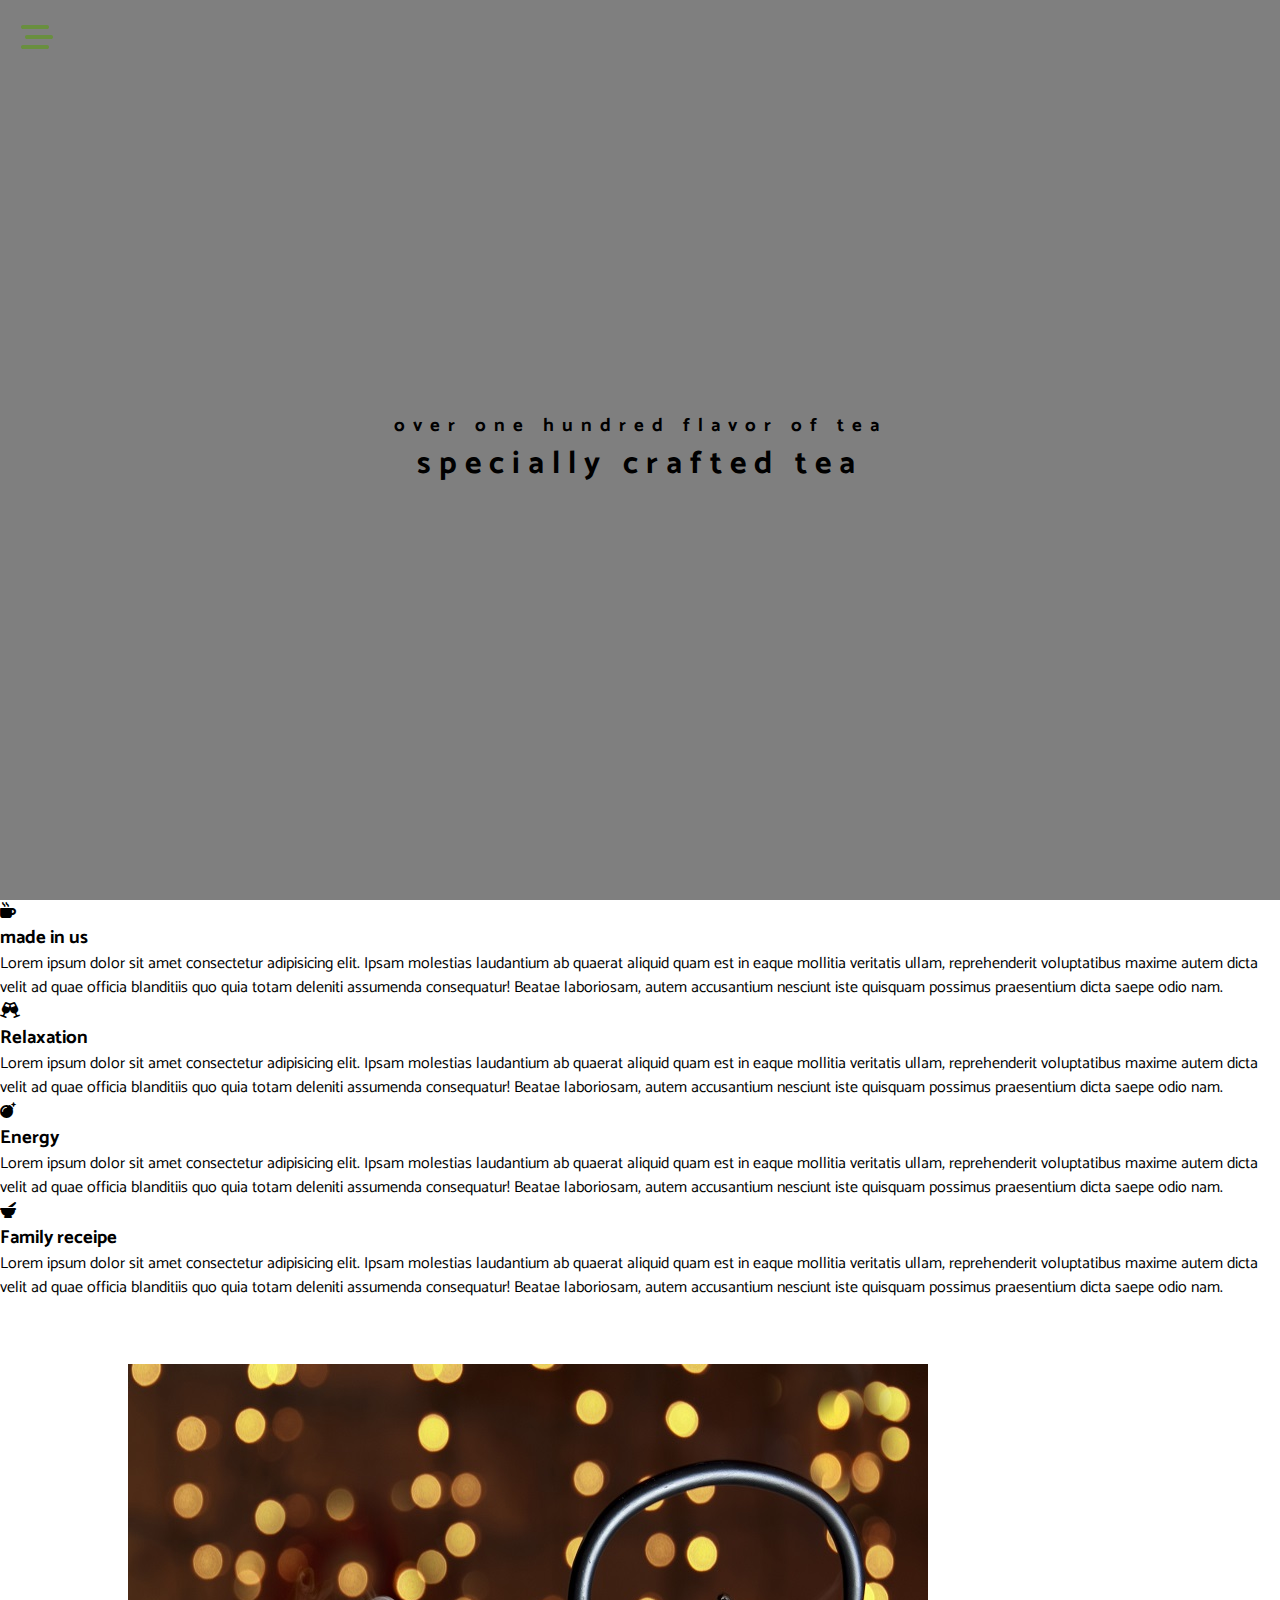
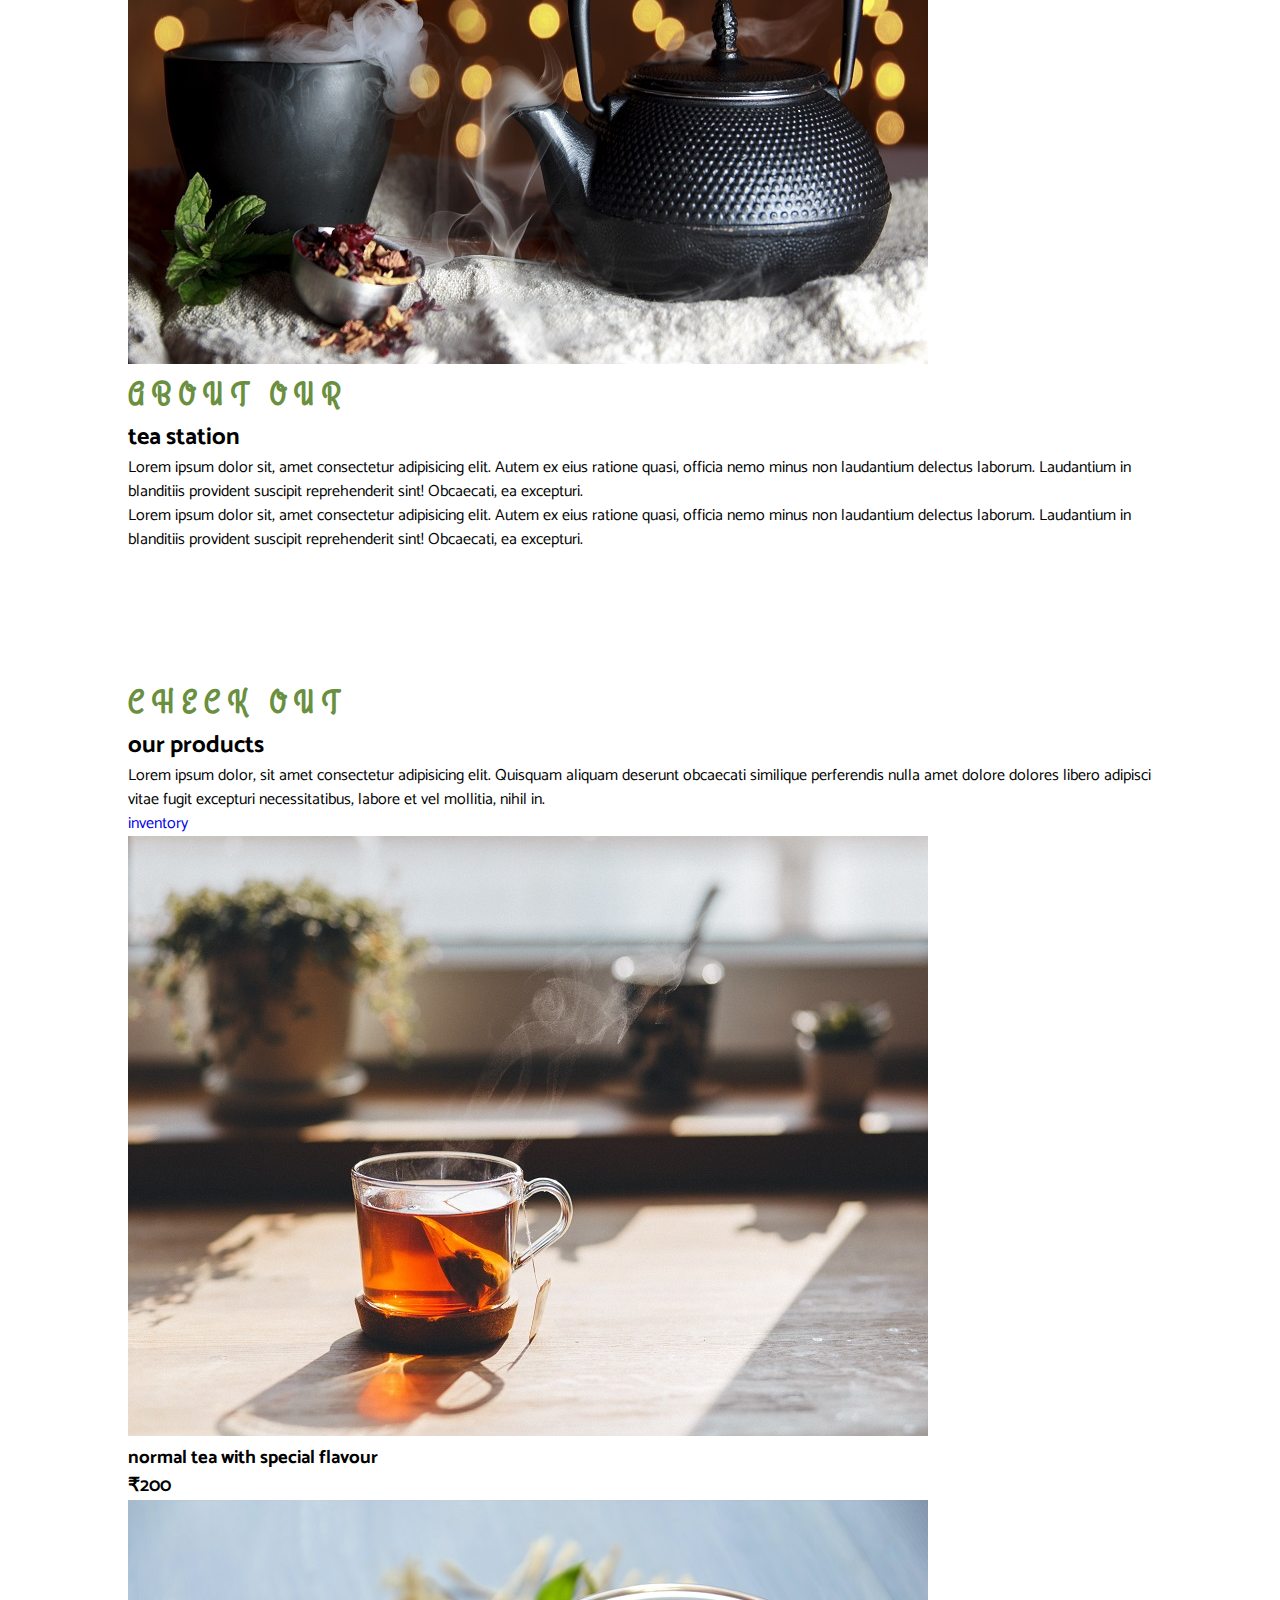
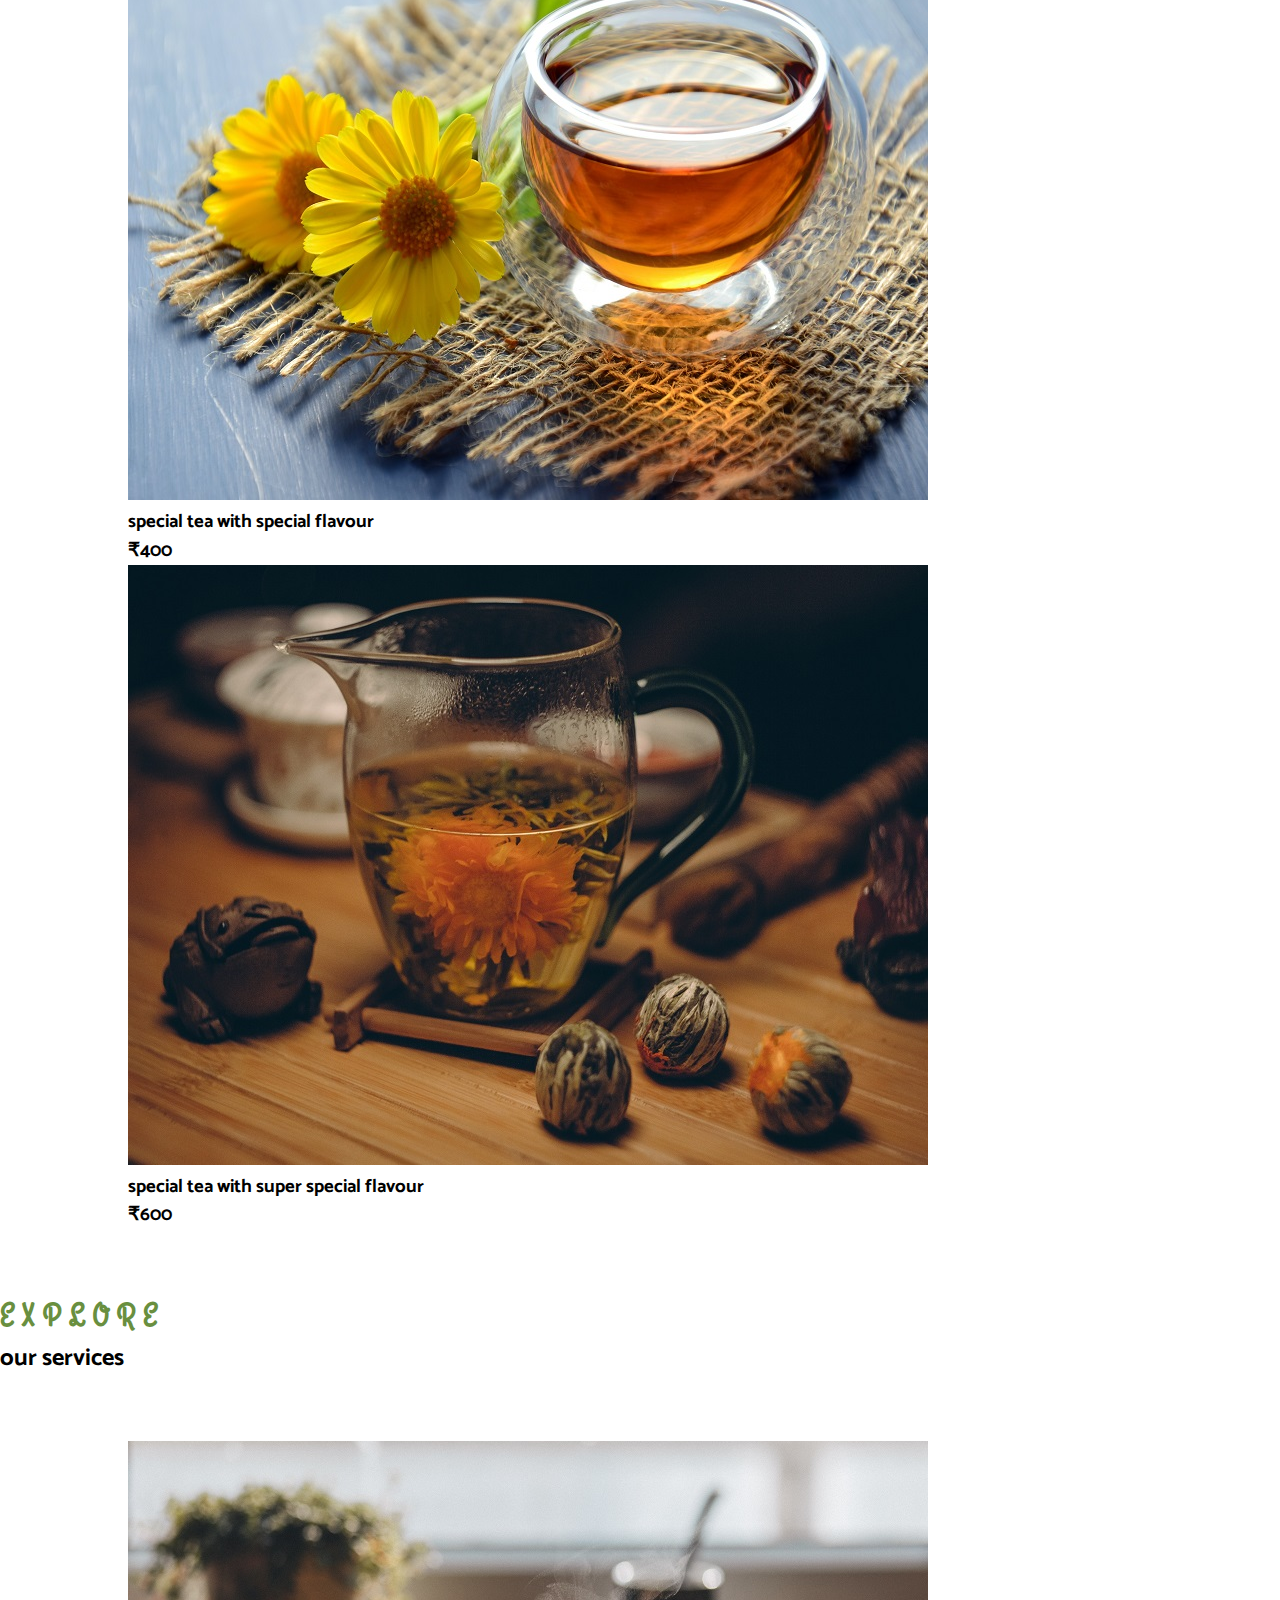
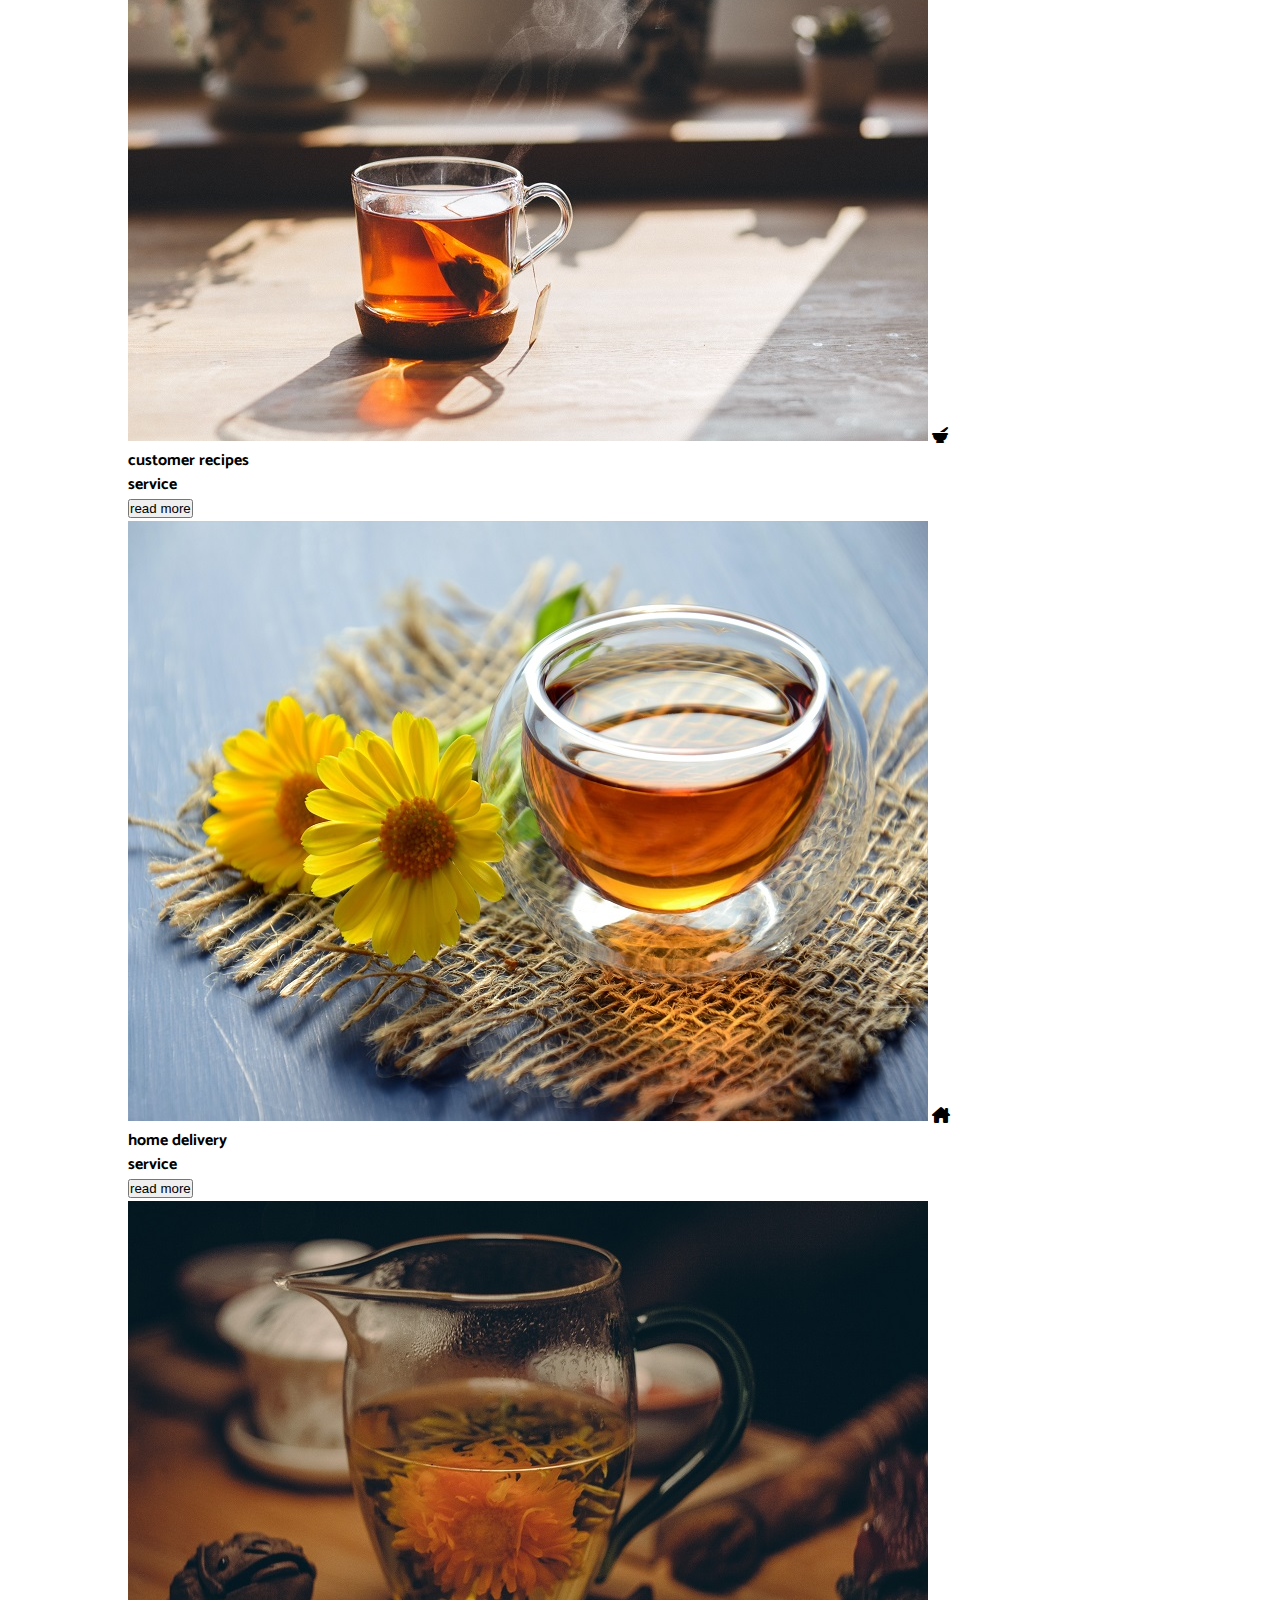
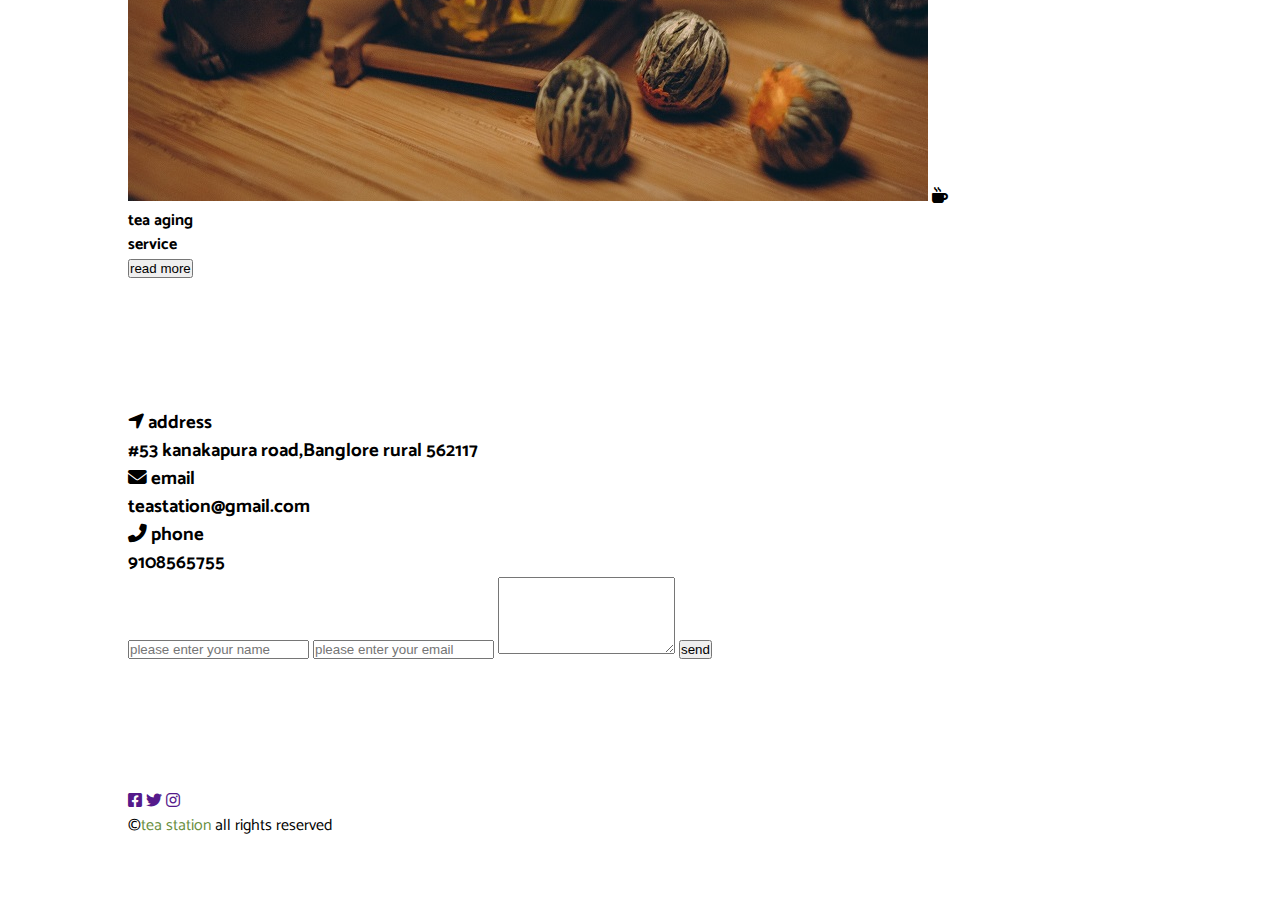
==== index.html @ 815c4347 "second commit" ====
<!DOCTYPE html>
<html lang="en">
<head>
    <meta charset="UTF-8">
    <meta http-equiv="X-UA-Compatible" content="IE=edge">
    <meta name="viewport" content="width=device-width, initial-scale=1.0">
    <title>Tea Station</title>
    <!-- styles -->
    <link rel="stylesheet" href="./style.css">
    <!-- font awesome -->
    <link rel="stylesheet" href="./fontawesome-free-6.2.1-web/css/all.css">
</head>
<body>
    <!-- to create navigation button -->
    <span class="nav-btn" id="nav-btn">
        <i class="fa-solid fa-bars-staggered"></i>
    </span>

    <!-- navigation bar -->
    <nav class="navbar" id="navbar">
        <div class="navbar-header">
            <span class="nav-close" id="nav-close">
                <i class="fas fa-times"></i>
            </span>
        </div>
        <ul class="nav-items">
            <li><a href="./index.html" class="nav-link">home</a></li>
            <li><a href="./skills.html" class="nav-link">skills</a></li>
            <li><a href="./about.html" class="nav-link">about</a></li>
            <li><a href="./products.html" class="nav-link">products</a></li>
        </ul>
    </nav>

    <!-- header -->
    <header class="header">
        <div class="banner">
            <h3 class="banner-subtitle">over one hundred flavor of tea</h3>
        <h1 class="banner-title">specially crafted tea</h1>
        <a href="./skills.html" class="banner-btn"></a>
        </div>
    </header>

    <!-- end of header -->
    <!-- content divider -->
    <div class="content-divider"></div>
<!-- end of content divider -->
<!-- skills section -->

<section class="skills clearfix">
    <!-- single skill -->
    <article class="skill">
        <span class="skill-icon">
            <i class="fas fa-mug-hot"></i>
        </span>
        <h3 class="skills-title">made in us</h3>
        <p class="skill-text">Lorem ipsum dolor sit amet consectetur adipisicing elit. Ipsam molestias laudantium ab quaerat aliquid quam est in eaque mollitia veritatis ullam, reprehenderit voluptatibus maxime autem dicta velit ad quae officia blanditiis quo quia totam deleniti assumenda consequatur! Beatae laboriosam, autem accusantium nesciunt iste quisquam possimus praesentium dicta saepe odio nam.
            </p>
    </article>
    <!-- end single skill -->
    <!-- single skill -->
    <article class="skill">
        <span class="skill-icon">
            <i class="fa-solid fa-champagne-glasses"></i>
        </span>
        <h3 class="skills-title">Relaxation</h3>
        <p class="skill-text">Lorem ipsum dolor sit amet consectetur adipisicing elit. Ipsam molestias laudantium ab quaerat aliquid quam est in eaque mollitia veritatis ullam, reprehenderit voluptatibus maxime autem dicta velit ad quae officia blanditiis quo quia totam deleniti assumenda consequatur! Beatae laboriosam, autem accusantium nesciunt iste quisquam possimus praesentium dicta saepe odio nam.
            </p>
    </article>
    <!-- end single skill -->
    <!-- single skill -->
    <article class="skill">
        <span class="skill-icon">
            <i class="fa-sharp fa-solid fa-bomb"></i>
        </span>
        <h3 class="skills-title">Energy</h3>
        <p class="skill-text">Lorem ipsum dolor sit amet consectetur adipisicing elit. Ipsam molestias laudantium ab quaerat aliquid quam est in eaque mollitia veritatis ullam, reprehenderit voluptatibus maxime autem dicta velit ad quae officia blanditiis quo quia totam deleniti assumenda consequatur! Beatae laboriosam, autem accusantium nesciunt iste quisquam possimus praesentium dicta saepe odio nam.
            </p>
    </article>
     <!-- end single skill -->
    <!-- single skill -->
    <article class="skill">
        <span class="skill-icon">
            <i class="fa-solid fa-mortar-pestle"></i>
        </span>
        <h3 class="skills-title">Family receipe</h3>
        <p class="skill-text">Lorem ipsum dolor sit amet consectetur adipisicing elit. Ipsam molestias laudantium ab quaerat aliquid quam est in eaque mollitia veritatis ullam, reprehenderit voluptatibus maxime autem dicta velit ad quae officia blanditiis quo quia totam deleniti assumenda consequatur! Beatae laboriosam, autem accusantium nesciunt iste quisquam possimus praesentium dicta saepe odio nam.
            </p>
    </article>
     <!-- end single skill -->
</section>
<!-- end of skills section -->

<!-- about -->
<section class="about">
    <div class="section-center clearfix">
        <!-- first column -->
        <article class="about-img">
            <div class="about-picture-container">
                <img src="./images/about-bcg.jpg" alt="tea kettle" class="about-picture">
            </div>
        </article>
        <!-- second column -->
        <article class="about-info">
            <!-- section title -->
            <div>
                <h3 class="section-subtitle">about our</h3>
                <h2 class="section-title">tea station</h2>
            </div>
            <!-- end section title -->
            <p class="about-text">Lorem ipsum dolor sit, amet consectetur adipisicing elit. Autem ex eius ratione quasi, officia nemo minus non laudantium delectus laborum. Laudantium in blanditiis provident suscipit reprehenderit sint! Obcaecati, ea excepturi.</p>
            <p class="about-text">Lorem ipsum dolor sit, amet consectetur adipisicing elit. Autem ex eius ratione quasi, officia nemo minus non laudantium delectus laborum. Laudantium in blanditiis provident suscipit reprehenderit sint! Obcaecati, ea excepturi.</p>
            <a href="./about.html" class="main-btn"></a>
        </article>
    </div>
</section>
<!-- end of about -->
<!-- products -->
<section class="products">
    <div class="section-center clearfix">
<!-- product info -->
<article class="products-info">
<!-- section title -->
<div>
    <h3 class="section-subtitle">check out</h3>
    <h2 class="section-title text-white">our products</h2>
</div>
<!-- end section title -->
<p class="product-text">Lorem ipsum dolor, sit amet consectetur adipisicing elit. Quisquam aliquam deserunt obcaecati similique perferendis nulla amet dolore dolores libero adipisci vitae fugit excepturi necessitatibus, labore et vel mollitia, nihil in.</p>
<a href="./products.html" class="main-btn">inventory</a>
</article>
<!-- product inventory -->
<article class="products-inventory clearfix">
    <!-- single product -->
    <article class="product">
        <img src="./images/product-1.jpg" alt="product-1" class="product-img"/>
        <h3 class="product-title">normal tea with special flavour</h3>
        <h3 class="product-price">₹200</h3>
    </article>
    <!-- end of single product -->
    <!-- single product -->
    <article class="product">
        <img src="./images/product-2.jpg" alt="product-2" class="product-img"/>
        <h3 class="product-title">special tea with special flavour</h3>
        <h3 class="product-price">₹400</h3>
    </article>
     <!-- end of single product -->
    <!-- single product -->
    <article class="product">
        <img src="./images/product-3.jpg" alt="product-3" class="product-img"/>
        <h3 class="product-title">special tea with super special flavour</h3>
        <h3 class="product-price">₹600</h3>
    </article>
         <!-- end of single product -->

</article>
    </div>
</section>
<!-- end of products -->
<!-- services -->
<section class="services">
    <!-- section title -->
    <div>
        <h3 class="section-subtitle">explore</h3>
        <h2 class="section-title">our services</h2>
    </div>
    <!-- end of section title -->
    <div class="section-center clearfix">
        <!-- single card -->
        <article class="service-card">
            <!-- img container -->
            <div class="service-img-container">
                <!-- img -->
                <img src="./images/product-1.jpg" alt="single service" class="service-img"/>
                <!-- service icon -->
                 <span class="service-icon">
                    <i class="fa-solid fa-mortar-pestle"></i>
                 </span>
            </div>
            <!-- service info -->
            <div class="service-info">
                <h4>customer recipes</h4>
                <h4>service</h4>
                <button type="button" class="service-btn">read more</button>
            </div>
        </article>
        <!-- end of single card -->
        <!-- single card -->
        <article class="service-card">
            <!-- img container -->
            <div class="service-img-container">
                <!-- img -->
                <img src="./images/product-2.jpg" alt="product-2" class="service-img"/>
                <!-- service icon -->
                 <span class="service-icon">
                    <i class="fa-solid fa-house-chimney"></i>
                 </span>
            </div>
            <!-- service info -->
            <div class="service-info">
                <h4>home delivery</h4>
                <h4>service</h4>
                <button type="button" class="service-btn">read more</button>
            </div>
        </article>
        <!-- end of single card -->
        <!-- single card -->
        <article class="service-card">
            <!-- img container -->
            <div class="service-img-container">
                <!-- img -->
                <img src="./images/product-3.jpg" alt="product-3" class="service-img"/>
                <!-- service icon -->
                 <span class="service-icon">
                    <i class="fa-solid fa-mug-hot"></i>
                 </span>
            </div>
            <!-- service info -->
            <div class="service-info">
                <h4>tea aging</h4>
                <h4>service</h4>
                <button type="button" class="service-btn">read more</button>
            </div>
        </article>
        <!-- end of single card -->

    </div>
</section>
<!-- end of services -->

<!-- contact -->
<section class="contact">
    <div class="section-center clearfix">
        <!-- contact info -->
        <article class="contact-info">
            <!-- contact item -->
                <div class="contact-item">
                    <h3 class="contact-title">
                      <span class="contact-icon">
                        <i class="fa-solid fa-location-arrow"></i>      
                     </span>
                     address
                     </h3>
                     <h3 class="contact-text">
                #53 kanakapura road,Banglore rural 562117
            </h3>
        </div>
        </article>
        <!-- end of contact item -->
         <!-- contact item -->
                <div class="contact-item">
                    <h3 class="contact-title">
                      <span class="contact-icon">
                        <i class="fa-solid fa-envelope"></i>                     </span>
                     email
                     </h3>
                     <h3 class="contact-text">
                teastation@gmail.com
            </h3>
        </div>
        <!-- end of contact item -->
         <!-- contact item -->
                <div class="contact-item">
                    <h3 class="contact-title">
                      <span class="contact-icon">
                        <i class="fa-solid fa-phone-flip"></i>                    
                     </span>
                     phone
                     </h3>
                     <h3 class="contact-text">
9108565755            </h3>
        </div>
<!-- end ofcontact item -->

        </article>
        <!-- contact form -->
        <article class="contact-form">
            <form action="" method="post" class="form-group">
                <input type="text" name="name" placeholder="please enter your name" class="form-control">
                <input type="email" name="email" placeholder="please enter your email" class="form-control">
                <textarea name="message" rows="5" class="form-control"></textarea>
                <button class="main-btn">send</button>
            </form>
        </article>
    </div>
</section>
<!-- end of contact -->
<!-- footer section -->
<footer class="footer">
    <div class="section-center">
        <div class="social-icons">
            <!-- social icon -->
            <a href="" class="social-icon">
                <i class="fa-brands fa-square-facebook"></i> 
            </a>
            <!-- social icon -->
            <a href="" class="social-icon">
                <i class="fa-brands fa-twitter"></i>
                        </a>
            <!-- social icon -->
            <a href="" class="social-icon">
                <i class="fa-brands fa-instagram"></i>
                        </a>
                        <!-- end of social icon -->
        </div>
        <p class="footer-text">
            &copy;<span class="text-primary">tea station </span>all rights reserved
        </p>
    </div>
</footer>
<script src="./app.js"></script>
</body>
</html>
---- style.css ----
@import url('https://fonts.googleapis.com/css2?family=Catamaran&family=Grand+Hotel&display=swap');

*
{
    margin: 0;
    padding: 0;
    box-sizing: border-box;
}

:root
{
    --slantedText:'Grand Hotel', cursive;
    --headingFont: 'Catamaran', sans-serif;
    --primaryColor: #698f3f;
    --secondaryColor:#fca311;
    --mainDark:#3a3e3b;
    --mainwhite: #fff;
    --mainGrey: #e5e5e5;
    --mainTransition: all 0.3s ease-in-out;
    --letterSpacing: 0.5rem; 
}

body
{
    font-family: var(--headingFont);
    line-height:1.5;
}

a
{
    text-decoration: none;
}

text-white
{
    color:var(--mainwhite)
}

.text-center
{
    text-align: center;
}
.text-primary
{
    color: var(--primaryColor);
}

.clearfix::after,
.clearfix::before
{
    content:"";
    clear: both;
    display: table;
}
/* globlas */
.section-center
{
    padding: 4rem 0;
    width: 80vw;
    max-width: 1170px;
    margin: auto;
}

.section-subtitle
{
    font-size: 2rem;
    font-family: var(--slantedText);
    letter-spacing: var(--letterSpacing);
    text-transform: capitalize;
    color: var(--primaryColor);
}

.section-subtitle
{
    font-size: 2rem;
    text-transform: uppercase;

}
.nav-btn
{
    position: fixed;
    z-index: 1;
    top: 0;
    left: 0;
    color: var(--primaryColor);
    margin: 1rem 1.3rem;
    font-size: 2rem;
    animation: bounce 2s ease-in-out infinite;
    cursor: pointer;
}

@keyframes bounce
{
    0%
    {
        transform: scale(1);
    }
    50%
    {
        transform: scale(1.5);
    }
    100%
    {
        transform: scale(1);
    }
}

.navbar
{
    position: fixed;
    top: 0;
    left: 0;
    right: 0;
    bottom: 0;
    z-index: 2;
    background: var(--mainGrey);
    padding-top: 1rem;
    padding-bottom: 2rem;
    transition: var(--mainTransition);
    /* transform */
    transform: translateX(-100%);
}

.showNav
{
    transform: translateX(0);
}

.nav-close
{
    font-size: 2rem;
    cursor: pointer;
}

.nav-items
{
    list-style-type: none;
}

.nav-link
{
    display: block;
    font-size: 2rem;
    text-transform: uppercase;
    color: var(--primaryColor);
    transition: var(--mainTransition);
}

.nav-link:hover
{
    color: var(--mainDark);
    padding-left: 0.5rem;
}

@media screen and (min-width: 768px)
{
    .navbar
    {
        width: 30vw;
        max-width: 20rem;
    }
}

.header
{
    min-height: 100vh;
    background: linear-gradient(rgba(0, 0, 0, 0.5), rgba(0,0,0,0.5)),url("./images/main-bcg.jpg")center/cover no-repeat fixed;
}

/* banner */

.banner
{
    position: absolute;
    top: 50%;
    left: 50%;
    text-align: center;
    transform: translate(-50%,-50%);
    letter-spacing: var(--letterSpacing);
    
}
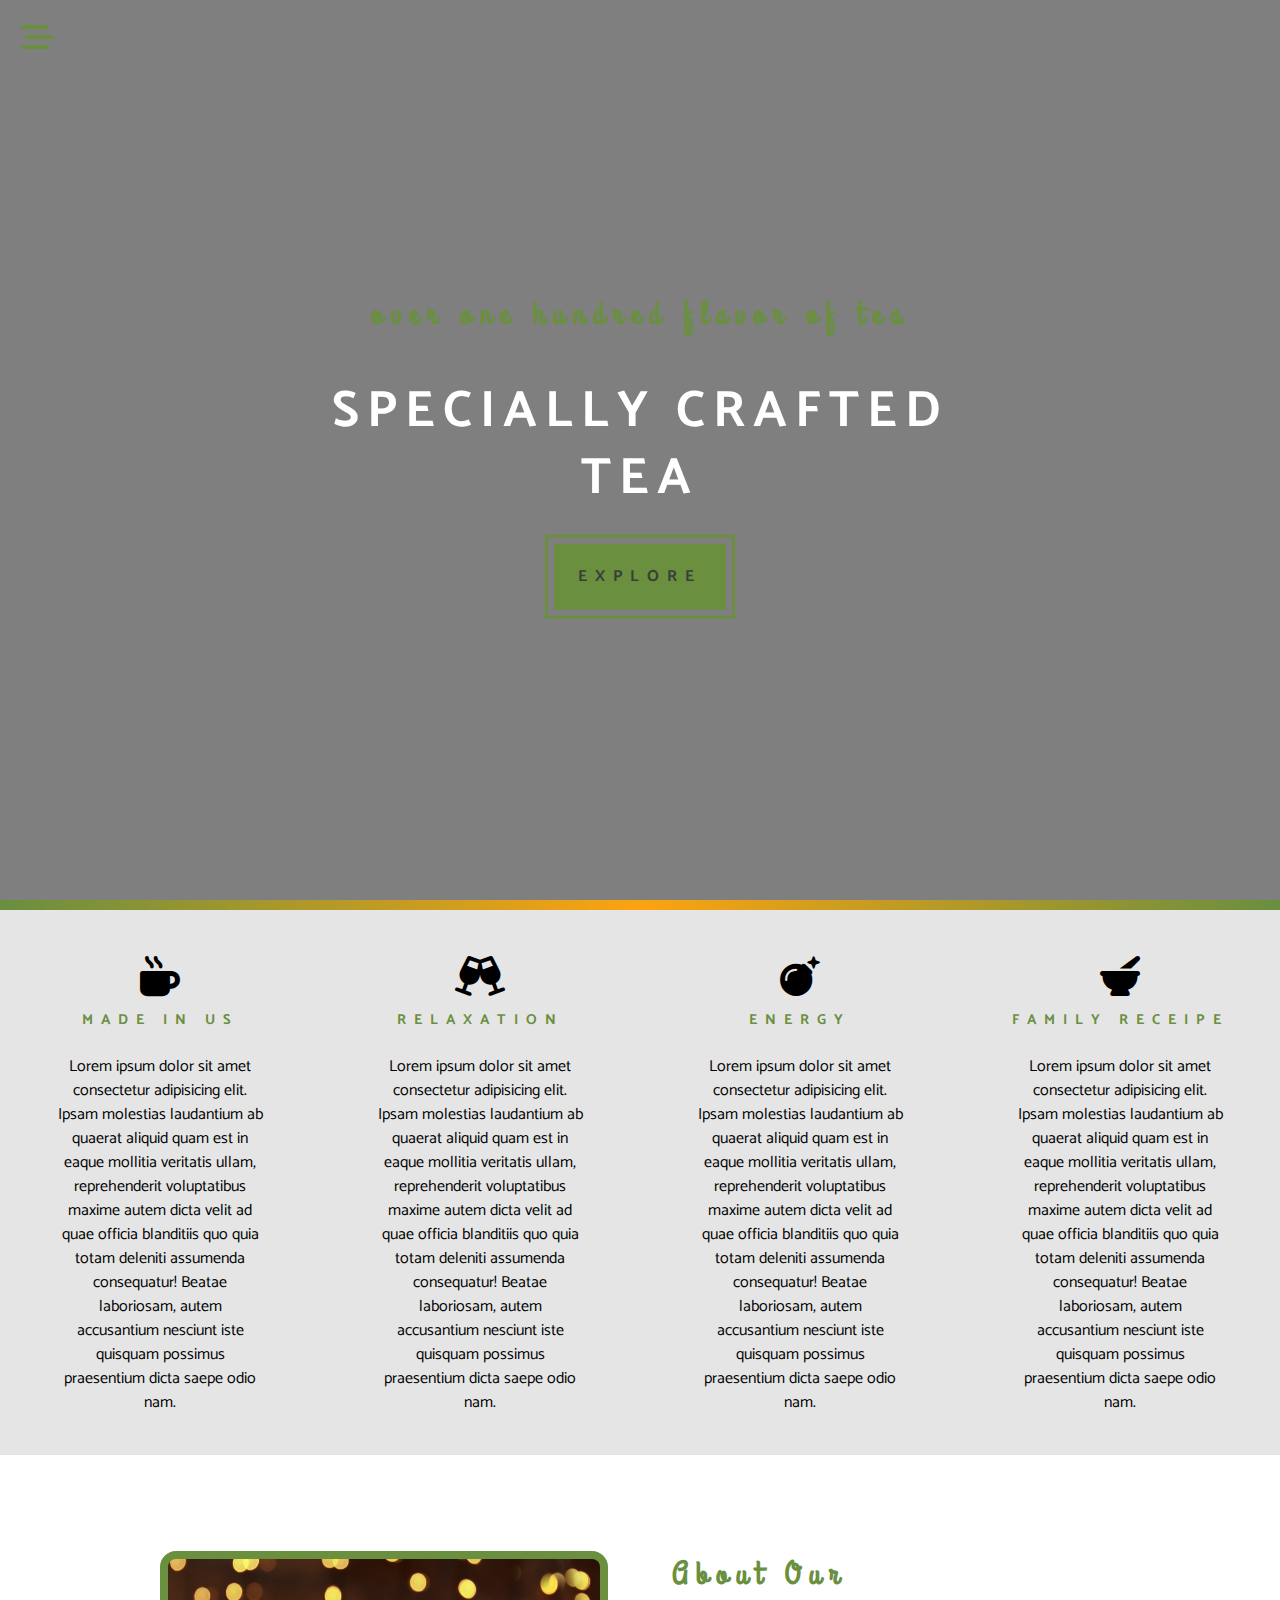
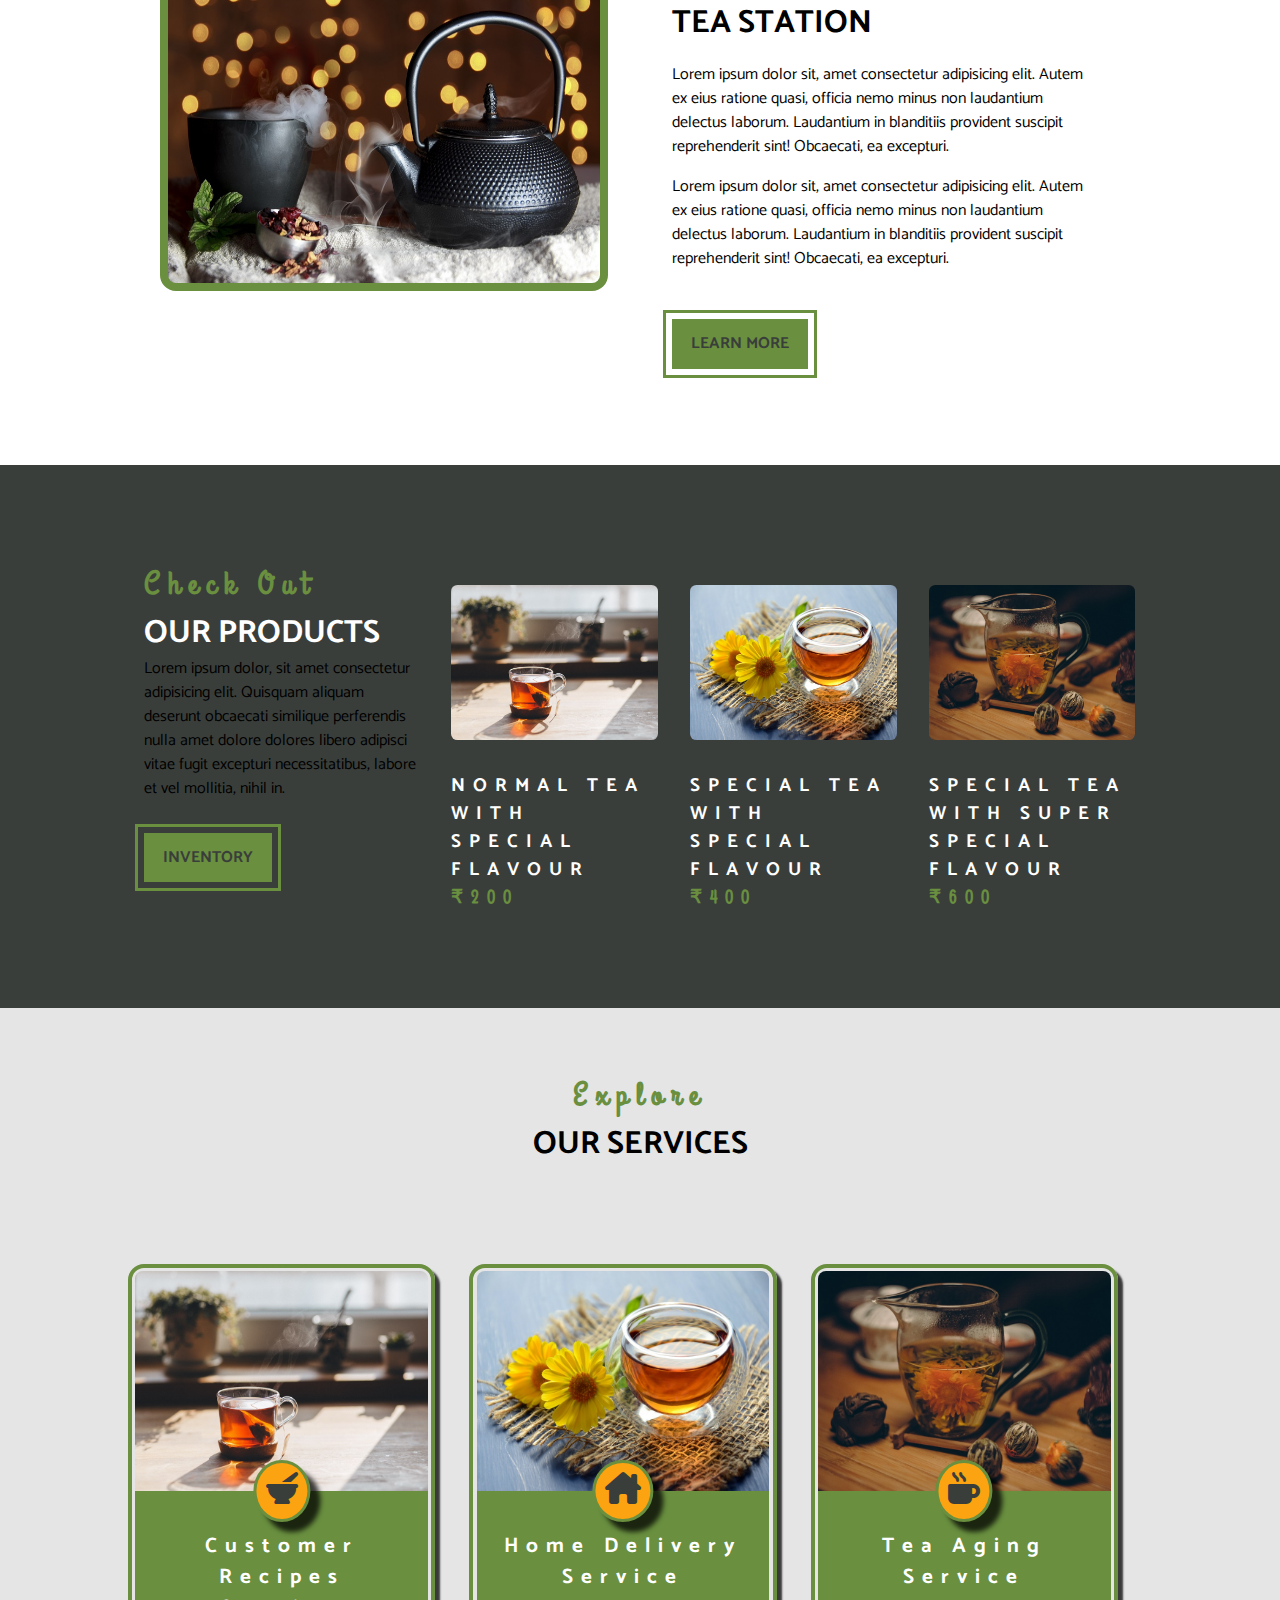
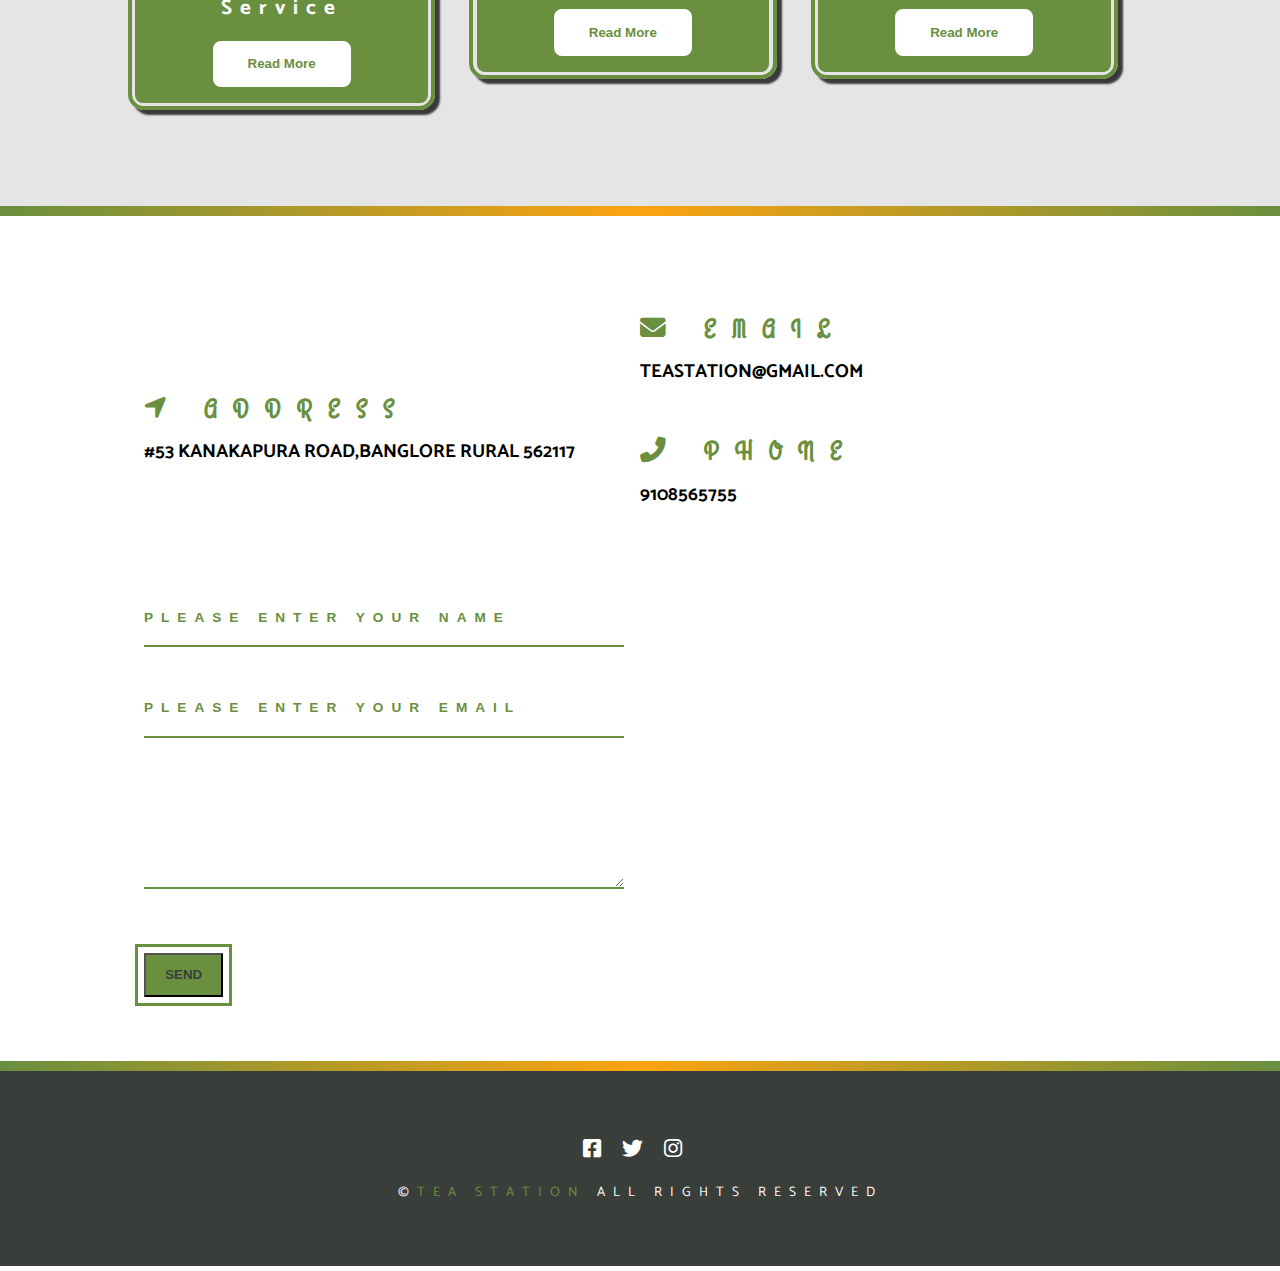
==== commit eb644fd4: "final_project" ====
--- a/index.html
+++ b/index.html
@@ -36,7 +36,7 @@
         <div class="banner">
             <h3 class="banner-subtitle">over one hundred flavor of tea</h3>
         <h1 class="banner-title">specially crafted tea</h1>
-        <a href="./skills.html" class="banner-btn"></a>
+        <a href="./skills.html" class="banner-btn">Explore</a>
         </div>
     </header>
 
@@ -109,7 +109,7 @@
             <!-- end section title -->
             <p class="about-text">Lorem ipsum dolor sit, amet consectetur adipisicing elit. Autem ex eius ratione quasi, officia nemo minus non laudantium delectus laborum. Laudantium in blanditiis provident suscipit reprehenderit sint! Obcaecati, ea excepturi.</p>
             <p class="about-text">Lorem ipsum dolor sit, amet consectetur adipisicing elit. Autem ex eius ratione quasi, officia nemo minus non laudantium delectus laborum. Laudantium in blanditiis provident suscipit reprehenderit sint! Obcaecati, ea excepturi.</p>
-            <a href="./about.html" class="main-btn"></a>
+            <a href="./about.html" class="main-btn">Learn More</a>
         </article>
     </div>
 </section>
@@ -159,7 +159,7 @@
 <!-- services -->
 <section class="services">
     <!-- section title -->
-    <div>
+    <div class="services-title text-center">
         <h3 class="section-subtitle">explore</h3>
         <h2 class="section-title">our services</h2>
     </div>
@@ -226,7 +226,9 @@
     </div>
 </section>
 <!-- end of services -->
-
+<!-- content divider -->
+<div class="content-divider"></div>
+<!-- end of content divider -->
 <!-- contact -->
 <section class="contact">
     <div class="section-center clearfix">
@@ -274,7 +276,7 @@
         </article>
         <!-- contact form -->
         <article class="contact-form">
-            <form action="" method="post" class="form-group">
+            <form action="https://formspree.io/f/xlekgjyw" method="post" class="form-group">
                 <input type="text" name="name" placeholder="please enter your name" class="form-control">
                 <input type="email" name="email" placeholder="please enter your email" class="form-control">
                 <textarea name="message" rows="5" class="form-control"></textarea>
@@ -284,6 +286,9 @@
     </div>
 </section>
 <!-- end of contact -->
+<!-- content divider -->
+<div class="content-divider"></div>
+<!-- end of content divider -->
 <!-- footer section -->
 <footer class="footer">
     <div class="section-center">
--- a/style.css
+++ b/style.css
@@ -9,21 +9,21 @@
 
 :root
 {
-    --slantedText:'Grand Hotel', cursive;
+    --slantedText: 'Grand Hotel', cursive;
     --headingFont: 'Catamaran', sans-serif;
     --primaryColor: #698f3f;
-    --secondaryColor:#fca311;
-    --mainDark:#3a3e3b;
-    --mainwhite: #fff;
+    --secondaryColor: #fca311;
+    --mainDark: #3a3e3b;
+    --mainWhite: #fff;
     --mainGrey: #e5e5e5;
     --mainTransition: all 0.3s ease-in-out;
-    --letterSpacing: 0.5rem; 
+    --letterSpacing: 0.5rem
 }
 
 body
 {
     font-family: var(--headingFont);
-    line-height:1.5;
+    line-height: 1.5;
 }
 
 a
@@ -31,28 +31,31 @@
     text-decoration: none;
 }
 
-text-white
-{
-    color:var(--mainwhite)
+.text-white
+{
+    color: var(--mainWhite);
 }
 
 .text-center
 {
     text-align: center;
 }
+
 .text-primary
 {
     color: var(--primaryColor);
 }
 
+/* clearfix */
 .clearfix::after,
-.clearfix::before
-{
-    content:"";
+.cleafix::before
+{
+    content: "";
     clear: both;
     display: table;
 }
-/* globlas */
+
+/* globals */
 .section-center
 {
     padding: 4rem 0;
@@ -70,12 +73,12 @@
     color: var(--primaryColor);
 }
 
-.section-subtitle
+.section-title
 {
     font-size: 2rem;
     text-transform: uppercase;
-
-}
+}
+
 .nav-btn
 {
     position: fixed;
@@ -98,11 +101,11 @@
     50%
     {
         transform: scale(1.5);
-    }
+    } 
     100%
     {
         transform: scale(1);
-    }
+    }   
 }
 
 .navbar
@@ -115,7 +118,7 @@
     z-index: 2;
     background: var(--mainGrey);
     padding-top: 1rem;
-    padding-bottom: 2rem;
+    padding-left: 2rem;
     transition: var(--mainTransition);
     /* transform */
     transform: translateX(-100%);
@@ -164,18 +167,547 @@
 .header
 {
     min-height: 100vh;
-    background: linear-gradient(rgba(0, 0, 0, 0.5), rgba(0,0,0,0.5)),url("./images/main-bcg.jpg")center/cover no-repeat fixed;
+    background: linear-gradient(rgba(0, 0, 0, 0.5), rgba(0, 0, 0, 0.5)), url("./images/main-bcg.jpg") center/cover no-repeat fixed;
 }
 
 /* banner */
-
 .banner
 {
     position: absolute;
     top: 50%;
     left: 50%;
     text-align: center;
-    transform: translate(-50%,-50%);
+    transform: translate(-50%, -50%);
     letter-spacing: var(--letterSpacing);
+}
+
+.banner-subtitle
+{
+    font-size: 2rem;
+    font-family: var(--slantedText);
+    color: var(--primaryColor);
+    /* animation */
+    animation: slideFromRight 5s ease-in-out;
+
+}
+
+@keyframes slideFromRight
+{
+    0%
+    {
+        transform: translateX(1000px);
+    } 
     
-}+    50%
+    {
+        transform: translateX(-200px);
+    }  
+
+    75%
+    {
+        transform: translateX(50px);
+    } 
+
+    100%
+    {
+        transform: translateX(0px);
+    } 
+}
+
+.banner-title
+{
+    text-transform: uppercase;
+    font-size: 3.2rem;
+    color: var(--mainWhite);
+    margin-top: 2.5rem;
+    line-height: 1.3;
+    /* animation */
+    animation: slideFromLeft 5s ease-in-out;;
+}
+
+@keyframes slideFromLeft
+{
+    0%
+    {
+        transform: translateX(-1000px);
+    } 
+    
+    50%
+    {
+        transform: translateX(200px);
+    }  
+
+    75%
+    {
+        transform: translateX(-50px);
+    } 
+
+    100%
+    {
+        transform: translateX(0px);
+    } 
+}
+
+.main-btn, .banner-btn
+{
+    display: inline-block;
+    background: var(--primaryColor);
+    text-transform: uppercase;
+    padding: 0.8rem 1.2rem;
+    color: var(--mainDark);
+    font-weight: bolder;
+    outline: 0.2rem solid var(--primaryColor);
+    outline-offset: 6px;
+    cursor: pointer;
+    margin-top: 2rem;
+    transition: var(--mainTransition);
+}
+
+.banner-btn
+{
+    padding: 1.3rem 1.5rem;
+    /* animation */
+    animation: show 5s ease-in-out;
+}
+
+
+.main-btn:hover,
+.banner-btn:hover
+{
+    color: var(--mainWhite);
+    opacity: 0.8;
+}
+
+@keyframes show
+{
+    0%
+    {
+        transform: scale(2);
+        opacity: 0;
+    } 
+    50%
+    {
+        transform: scale(1.5);
+        opacity: 0.5;
+    } 
+    100%
+    {
+        transform: scale(1);
+        opacity: 1;
+    }     
+}
+/* end of header */
+.content-divider
+{
+    height: 0.6rem;
+    background: linear-gradient(to left, var(--primaryColor),var(--secondaryColor),var(--primaryColor));
+}
+/* end of content divider */
+/* skills */
+.skills
+{
+    background: var(--mainGrey);
+}
+
+.skill
+{
+    padding: 2.5rem 0;
+    text-align: center;
+    transition: var(--mainTransition);
+}
+
+.skill-icon
+{
+    font-size: 2.5rem;
+    /* margin-bottom: 1.5rem; */
+    transition: var(--mainTransition);
+    display: inline-block;
+}
+
+.skills-title
+{
+    font-size: 0.9rem;
+    font-weight: bolder;
+    text-transform: uppercase;
+    letter-spacing: var(--letterSpacing);
+    margin-bottom: 1.5rem;
+    color: var(--primaryColor);
+    transition: var(--mainTransition);
+}
+
+.skill-text
+{
+    max-width: 13rem;
+    margin: 0 auto;
+}
+
+.skill:hover
+{
+    background: var(--primaryColor);
+}
+
+.skill:hover .skills-title
+{
+    color: var(--mainWhite);
+}
+
+.skill:hover .skill-icon
+{
+    transform: translateY(-5px);
+}
+
+@media screen and (min-width: 576px)
+{
+    .skill
+    {
+        float: left;
+        width: 50%;
+    }
+}
+
+@media screen and (min-width: 1200px)
+{
+    .skill
+    {
+        width: 25%;
+    }
+}
+
+/* end of skills */
+/* about */
+.about-img,
+.about-info
+{
+    padding: 2rem 0;
+}
+
+.about-picture-container
+{
+    background: var(--primaryColor);
+    border: 0.5rem solid var(--primaryColor);
+    border-radius: 1rem;
+    /* overflow */
+    overflow: hidden;
+}
+
+.about-picture
+{
+    width: 100%;
+    display: block;
+    transition: var(--mainTransition);
+}
+
+.about-picture-container:hover .about-picture
+{
+    opacity: 0.5;
+    transform: scale(1.2);
+}
+
+.about-text
+{
+    margin: 1rem 0;
+    max-width: 26rem;
+}
+
+@media screen and (min-width: 992px)
+{
+    .about-img,
+    .about-info
+    {
+        float: left;
+        width: 50%;
+        padding: 2rem;
+    }
+}
+
+/* end of about */
+/* products */
+
+.products
+{
+    background: var(--mainDark);
+}
+
+.products-info,
+.products-inventory
+{
+    padding: 2rem 0;
+}
+
+.product-img
+{
+    width: 100%;
+    display: block;
+    border-radius: 0.4rem;
+    margin-bottom: 2rem;
+}
+
+.product-title
+{
+    color: var(--mainWhite);
+    text-transform: uppercase;
+    letter-spacing: var(--letterSpacing);
+}
+
+.product-price
+{
+    color: var(--primaryColor);
+    letter-spacing: var(--letterSpacing);
+    font-family: var(--slantedText);
+}
+
+@media screen and (min-width: 768px)
+{
+    .product
+    {
+        float: left;
+        width: 50%;
+        padding: 2rem 1rem;
+    }
+    .products-info
+    {
+        padding: 2rem 1rem;
+    }
+}
+
+@media screen and (min-width: 992px)
+{
+    .product
+    {
+        width: 33.3%;
+    }
+}
+
+@media screen and (min-width: 1200px)
+{
+    .products-info
+    {
+        float: left;
+        width: 30%;
+    }
+
+    .product
+    {
+        padding: 1.5rem 1rem 0 1rem;
+    }
+
+    .products-inventory
+    {
+        float: left;
+        width: 70%;
+    }
+}
+
+/* end of products */
+/* services */
+.services
+{
+    background: var(--mainGrey);
+}
+.services-title
+{
+    padding-top: 4rem;
+}
+
+.service-card
+{
+    border:0.3rem solid var(--primaryColor);
+    padding: 0.2rem;
+    border-radius: 1rem;
+    margin: 2rem 0;
+    /* box shadow styling */
+    -webkit-box-shadow: 5px 5px 2px 0px rgba(0, 0, 0, 0.75);
+    -moz-box-shadow: 5px 5px 2px 0px rgba(0, 0, 0, 0.75);
+    box-shadow: 5px 5px 2px 0px rgba(0, 0, 0, 0.75);
+    transition: var(--mainTransition);
+}
+
+.service-card:hover
+{
+    -webkit-box-shadow: 10px 10px 5px 0px rgba(0, 0, 0, 0.75);
+    -moz-box-shadow: 10px 10px 5px 0px rgba(0, 0, 0, 0.75);
+    box-shadow: 10px 10px 5px 0px rgba(0, 0, 0, 0.75);
+}
+
+.service-img
+ {
+    width: 100%;
+    display: block;
+    /* more styles */
+    border-top-left-radius: 0.5rem;
+    border-top-right-radius: 0.5rem;
+  }
+
+.service-info
+{
+    background: var(--primaryColor);
+    border-bottom-left-radius: 0.5rem;
+    border-bottom-right-radius: 0.5rem;
+    text-align: center;
+    font-size: 1.3rem;
+    letter-spacing: var(--letterSpacing);
+    color: var(--mainWhite);
+    text-transform: capitalize;
+    padding: 2.5rem 0 1rem 0;
+}
+
+.service-btn
+{
+    display: inline-block;
+    background: var(--mainWhite);
+    text-decoration: none;
+    text-transform: capitalize;
+    padding: 0.8rem 2rem;
+    color: var(--primaryColor);
+    font-weight: bolder;
+    border: 0.2rem solid var(--mainWhite);
+    border-radius: 0.5rem;
+    cursor: pointer;
+    margin-top: 1rem;
+    transition: var(--mainTransition);
+}
+
+.service-btn:hover
+{
+    background: transparent;
+    color: var(--mainWhite);
+}
+
+@media screen and (min-width: 768px)
+{
+    .service-card
+    {
+        float: left;
+        width: 45%;
+        margin-right: 5%;
+    }
+}
+
+@media screen and (min-width: 992px)
+{
+    .service-card
+    {
+        float: left;
+        width: 30%;
+        margin-right: 3.333%;
+    }
+}
+
+.service-img-container
+{
+    position: relative;
+}
+
+.service-icon
+{
+    position: absolute;
+    bottom: 0;
+    left: 50%;
+    font-size: 2rem;
+    background: var(--secondaryColor);
+    padding: 0.25rem 0.6rem;
+    border-radius: 50%;
+    border: 0.2rem solid var(--primaryColor);
+    color: var(--mainDark);
+    transform: translate(-50%, 50%);
+    /* box shadow */
+    -webkit-box-shadow: 10px 10px 5px 0px rgba(0, 0, 0, 0.75);
+    -moz-box-shadow: 10px 10px 5px 0px rgba(0, 0, 0, 0.75);
+    box-shadow: 10px 10px 5px 0px rgba(0, 0, 0, 0.75);
+}
+.content-divider
+{
+    height: 0.6rem;
+    background: linear-gradient(to left, var(--primaryColor),var(--secondaryColor),var(--primaryColor));
+}
+/* end of services */
+/* contact */
+.contact
+{
+    padding-top: 2rem;
+}
+.contact-item
+{
+    margin-bottom: 3rem;
+}
+
+.contact-title
+{
+    color: var(--primaryColor);
+    font-family: var(--slantedText);
+    text-transform: uppercase;
+    letter-spacing: calc(var(--letterSpacing)*2);
+    font-size: 1.6rem;
+    margin-bottom: 0.5rem;
+}
+
+.contact-text
+{
+    text-transform: uppercase;
+}
+
+.form-control
+{
+    display: block;
+    width: 100%;
+    border: none;
+    border-bottom: 2px solid var(--primaryColor);
+    outline: none;
+    margin: 2rem 0;
+    padding: 1.3rem 0;
+    font-size: 0.85rem;
+    font-weight: bold;
+}
+
+.form-control::placeholder
+{
+    color: var(--primaryColor);
+    text-transform: uppercase;
+    letter-spacing: var(--letterSpacing);
+}
+
+@media screen and (min-width: 992px)
+{
+    .contact-info, .contact-form
+    {
+        float: left;
+        width: 50%;
+        padding: 0 1rem;
+    }
+
+    .contact-info
+    {
+        padding-top: 5rem;
+    }
+}
+
+/* end of contact */
+/* footer */
+
+.footer
+{
+    background: var(--mainDark);
+    text-align: center;
+}
+
+.social-icon
+{
+    color: var(--mainWhite);
+    font-size: 1.3rem;
+    margin-right: 1rem;
+    transition: var(--mainTransition);
+}
+
+.social-icon:hover
+{
+    color: var(--primaryColor);
+}
+
+.footer-text
+{
+    text-transform: uppercase;
+    color: var(--mainWhite);
+    letter-spacing: var(--letterSpacing);
+    margin-top: 1rem;
+    font-size: 0.85rem;
+}
